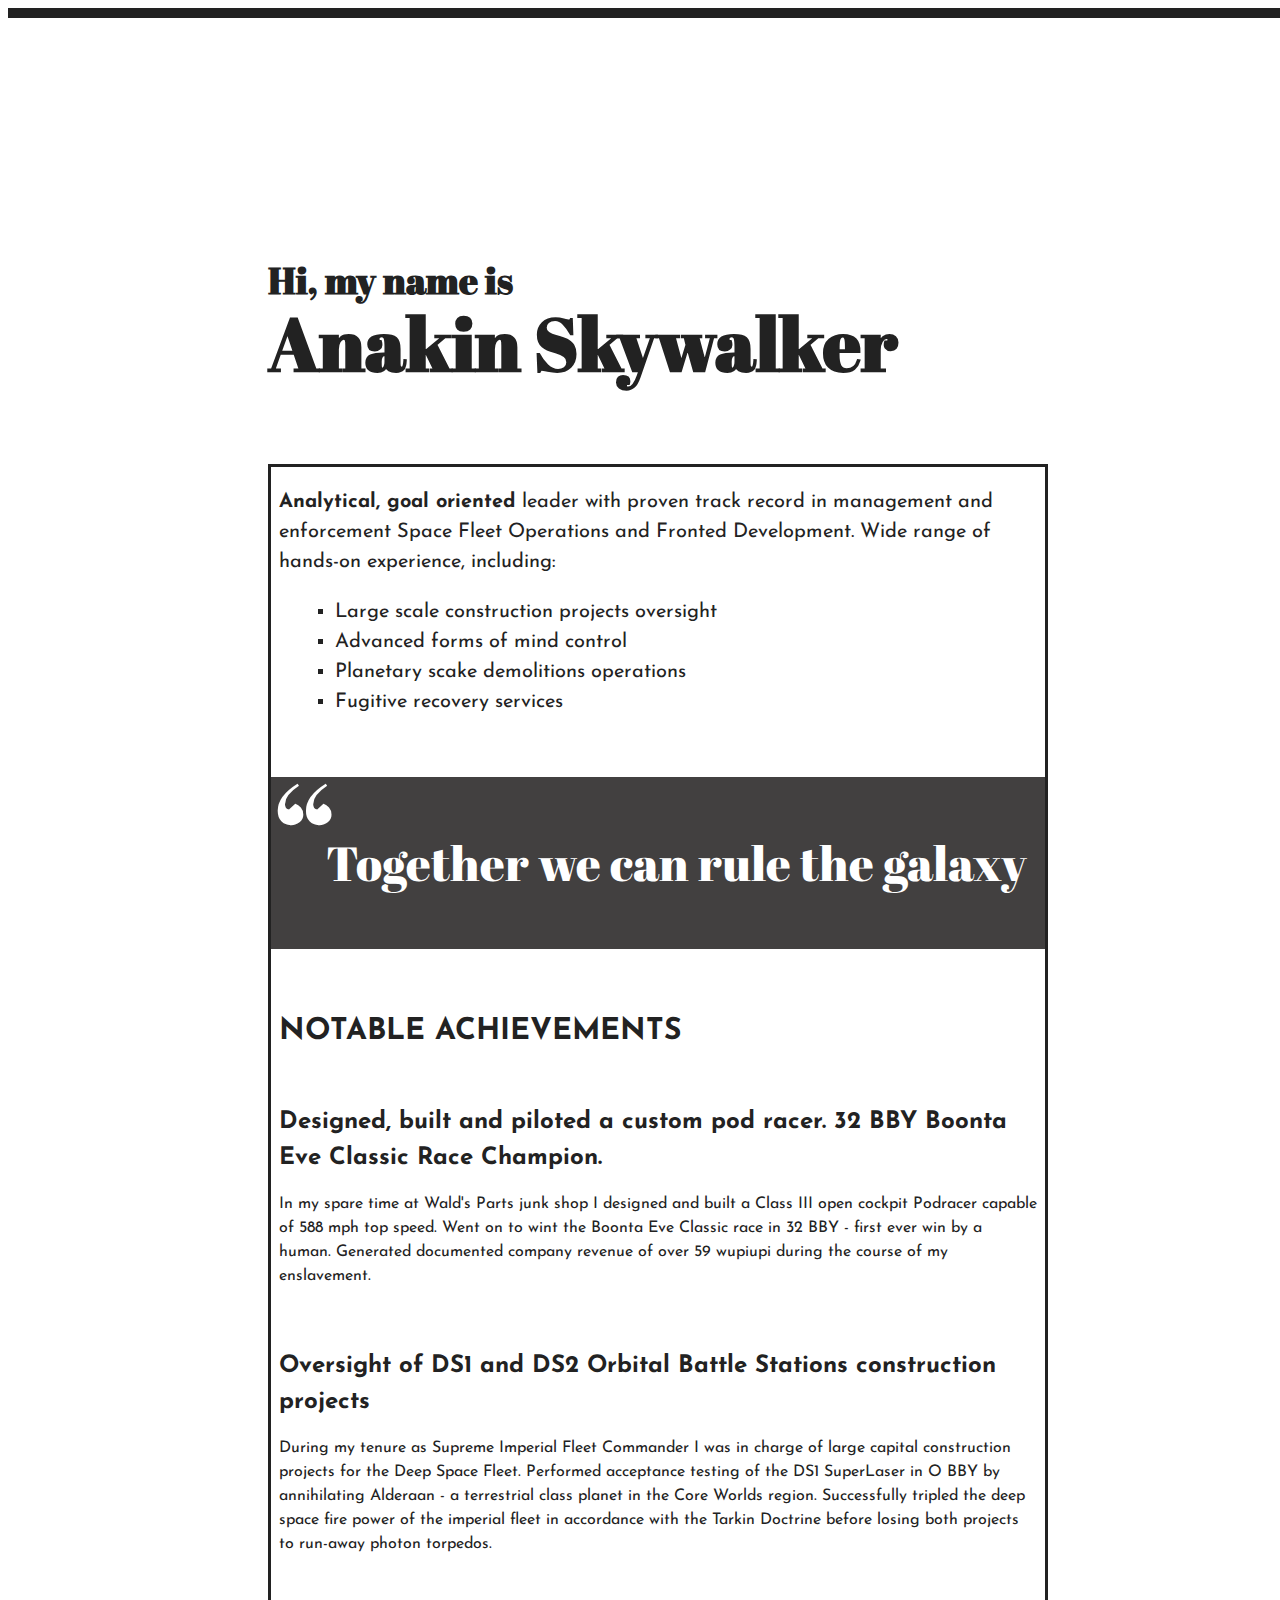
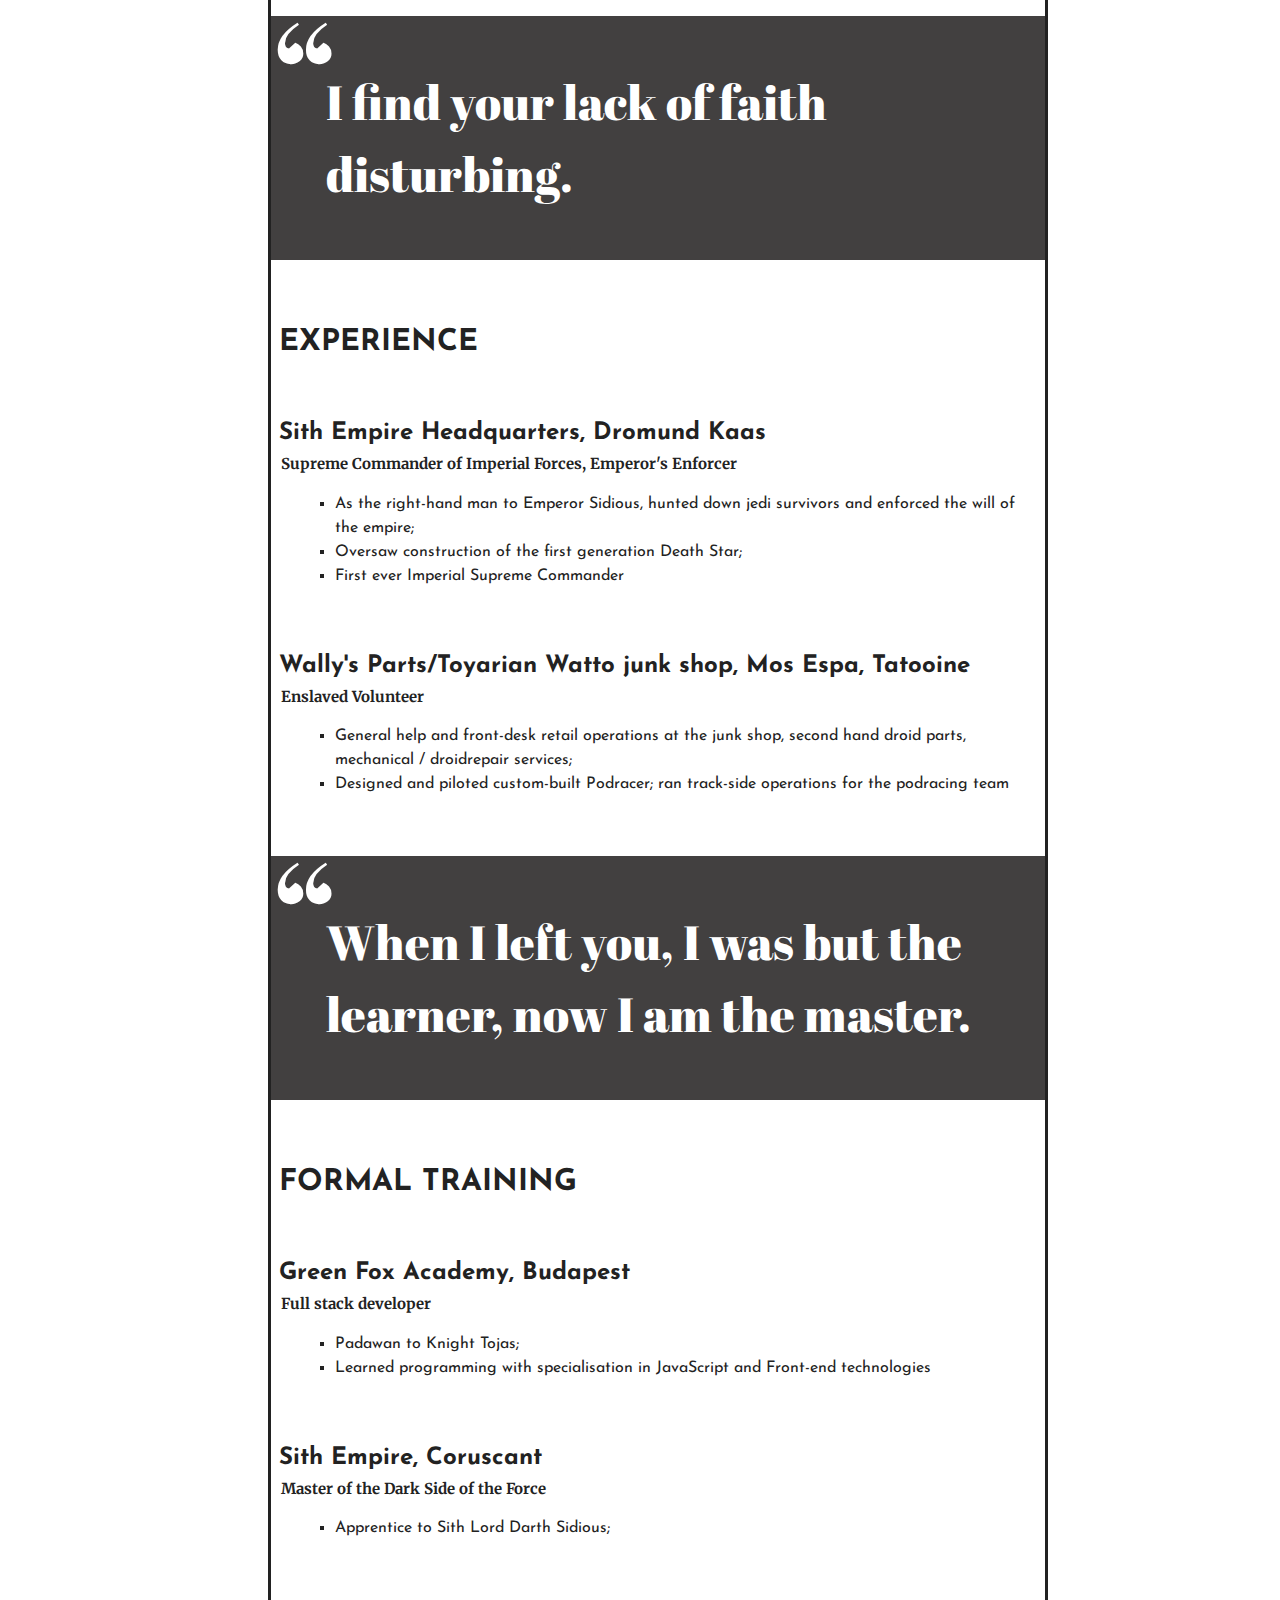
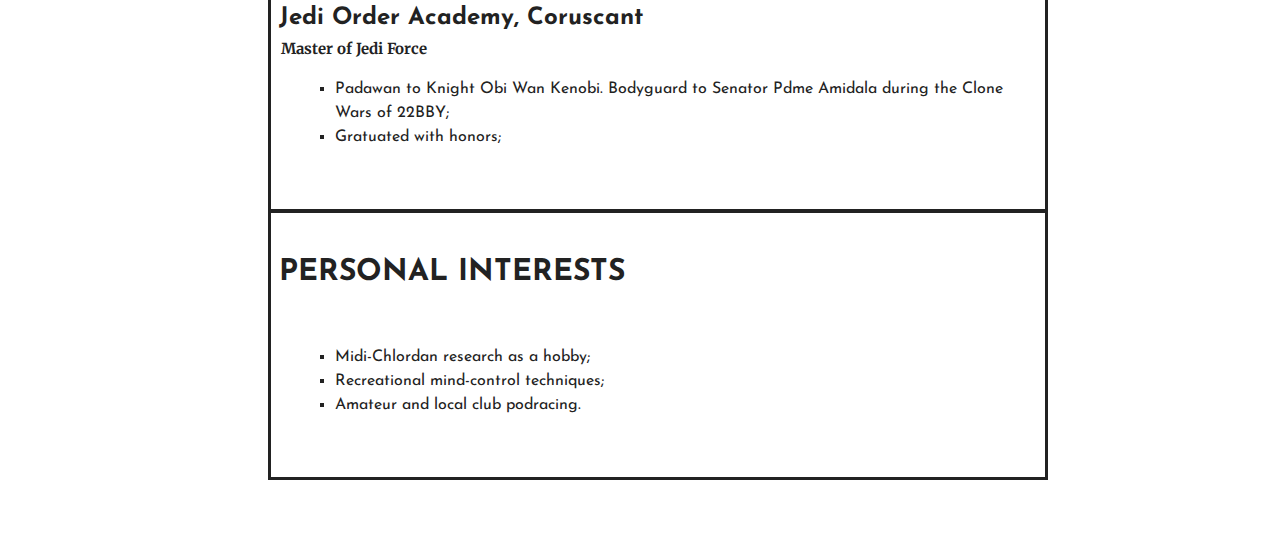
==== index.html @ e47cee24 "Added index" ====
<!DOCTYPE html>
<html lang="en" >
<head>
  <meta charset="UTF-8">
  <title>CodePen - My first website 04.20.</title>
  <link href="https://fonts.googleapis.com/css2?family=Abril+Fatface&family=Josefin+Sans:wght@365&family=Merriweather:ital@1&display=swap" rel="stylesheet"><link rel="stylesheet" href="./style.css">

</head>
<body>
<!-- partial:index.partial.html -->
<div>
  
  <header>
   <h3 class="header-top">Hi, my name is</h3>
   <h1 class="header-bottom">Anakin Skywalker</h1>
  </header>
  
  <main>
    
    <section>
      <p><span class="bold">Analytical, goal oriented </span>leader with proven track record in management and enforcement Space Fleet Operations and Fronted Development. Wide range of hands-on experience, including:</p>
    
      <ul class="intro">
        <li>Large scale construction projects oversight</li>
        <li>Advanced forms of mind control</li>
        <li>Planetary scake demolitions operations</li>
        <li>Fugitive recovery services</li>
      </ul>
    </section>
    
    <blockquote>Together we can rule the galaxy</blockquote>
  
    <section>
      <h3 class="title">notable achievements</h3>
      <h4>Designed, built and piloted a custom pod racer. 32 BBY Boonta Eve Classic Race Champion.</h4>
      <p class="description">In my spare time at Wald's Parts junk shop I designed and built a Class III open cockpit Podracer capable of 588 mph top speed. Went on to wint the Boonta Eve Classic race in 32 BBY - first ever win by a human. Generated documented company revenue of over 59 wupiupi during the course of my enslavement. </p>
      <h4>Oversight of DS1 and DS2 Orbital Battle Stations construction projects</h4>
      <p class="description">During my tenure as Supreme Imperial Fleet Commander I was in charge of large capital construction projects for the Deep Space Fleet. Performed acceptance testing of the DS1 SuperLaser in O BBY by annihilating Alderaan - a terrestrial class planet in the Core Worlds region. Successfully tripled the deep space fire power of the imperial fleet in accordance with the Tarkin Doctrine before losing both projects to run-away photon torpedos.</p>
    </section>
    
    <blockquote>I find your lack of faith disturbing.</blockquote>
    
    <section>
      <h3 class="title">experience</h3>
      <h4>Sith Empire Headquarters, Dromund Kaas</h4>
      <h5>Supreme Commander of Imperial Forces, Emperor's Enforcer</h5>
      <ul class=description>
          <li>As the right-hand man to Emperor Sidious, hunted down jedi survivors and enforced the will of the empire;</li>
          <li>Oversaw construction of the first generation Death Star;</li>
          <li>First ever Imperial Supreme Commander</li>
      </ul>
      <h4>Wally's Parts/Toyarian Watto junk shop, Mos Espa, Tatooine</h4>
      <h5>Enslaved Volunteer</h5>
      <ul class="description">
        <li>General help and front-desk retail operations at the junk shop, second hand droid parts, mechanical / droidrepair services;</li>
        <li>Designed and piloted custom-built Podracer; ran track-side operations for the podracing team</li>
      </ul>
    </section>
    
    <blockquote>When I left you, I was but the learner, now I am the master. </blockquote>
    
    <section>
      <h3 class="title">formal training</h3>
      <h4>Green Fox Academy, Budapest</h4>
      <h5>Full stack developer</h5>
      <ul class="description">
        <li>Padawan to Knight Tojas;</li>
        <li>Learned programming with specialisation in JavaScript and Front-end technologies</li>
      </ul>
      <h4>Sith Empire, Coruscant</h4>
      <h5>Master of the Dark Side of the Force</h5>
      <ul class="description">
        <li>Apprentice to Sith Lord Darth Sidious;</li>
      </ul>
      <h4>Jedi Order Academy, Coruscant</h4>
      <h5>Master of Jedi Force</h5>
      <ul class="description">
        <li>Padawan to Knight Obi Wan Kenobi. Bodyguard to Senator Pdme Amidala during the Clone Wars of 22BBY;</li>
        <li>Gratuated with honors;</li>
      </ul>
    </section>
    
    <hr>
    
    <section>
      <h3 class="title">personal interests</h3>
      <ul class="description">
        <li>Midi-Chlordan research as a hobby;</li>
        <li>Recreational mind-control techniques;</li>
       <li>Amateur and local club podracing.</li>
      </ul>
    </section>
    
  </main>
  
</div>
<!-- partial -->
  
</body>
</html>
---- style.css ----
div {
  width: 1300px;
  margin: auto;
  display: flex;
  flex-direction: column;
}

header {
  font-family: 'Abril Fatface', cursive;
  color: #222;
  position: relative;
  background-image: url("http://stayathome-syllabus.greenfox.academy/week01/assets/first-website-header.png");
  height: 400px;
  background-size: cover;
  background-position: center;
  border-top: solid 10px;
}
.header-top {
  position: absolute;
  top: 200px;
  left: 260px;
  font-size: 37px;
}
.header-bottom {
  position: absolute;
  top: 225px;
  left: 260px;
  font-size: 74px;
}
main {
  font-family: 'Josefin Sans', sans-serif;
  color: #222;
  border: solid;
  justify-content: flex-center;
  margin: 46px 260px;
  line-height: 1.5;
}
section {
  padding: 0 1%;
}
p {
  font-size: 20px;
}
.bold {
  font-weight: bold;
}
.intro {
  font-size: 20px;
}
ul {
   padding-left: 56px;
}
li {
  list-style-type: square;
}
blockquote {
  font-family: 'Abril Fatface', cursive;
  font-size: 48px;
  background: #424040;
  color: white;
  margin: 60px 0;
  padding: 50px 0px 50px 55px;
  text-align: left;
  position: relative;
}
blockquote::before {
  content: '\201C';
  color: white;
  font-size: 150px;
  position: absolute;
  left: 0;
  top: -50px;
} 
.title {
  text-transform: uppercase;
  font-size: 30px;
  margin-bottom: 50px;
}
h4 {
  font-size: 24px;
  margin-bottom: 0;
}
.description {
  font-size: 16px;
  margin-bottom: 60px;
}
h5 {
  font-family: 'Merriweather', serif;
  font-size: 15px;
  margin: 2px;
}
hr {
  background: #222;
  width: 100%;
  height: 4px;
  border: 0;
  margin: 37px 0px;
}
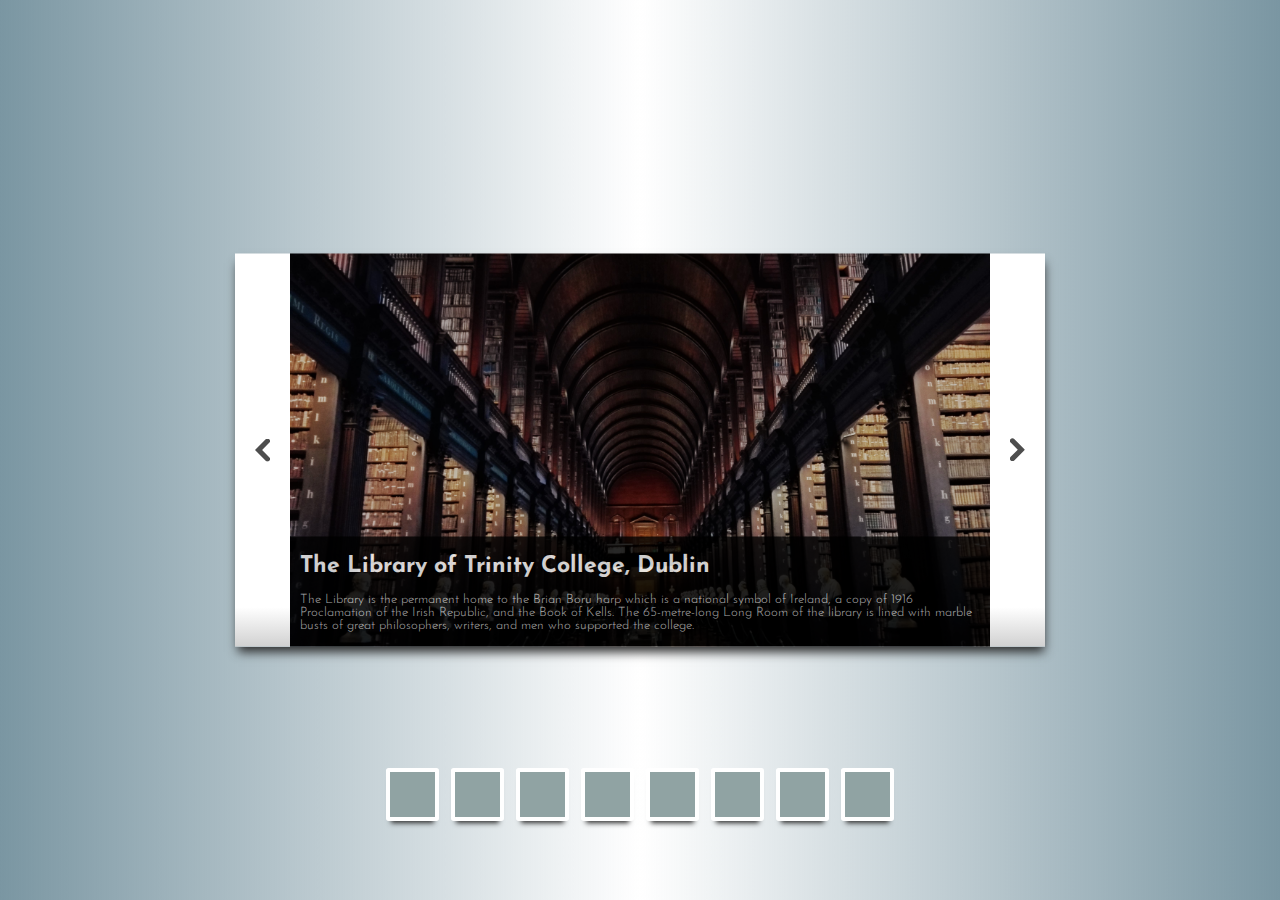
==== commit 4017bb80: "Rename" ====
--- a/index.html
+++ b/index.html
@@ -1,100 +1,36 @@
 <!DOCTYPE html>
-<html lang="en" >
+<html lang="en">
 <head>
-  <meta charset="UTF-8">
-  <title>CodePen - My first website 04.20.</title>
-  <link href="https://fonts.googleapis.com/css2?family=Abril+Fatface&family=Josefin+Sans:wght@365&family=Merriweather:ital@1&display=swap" rel="stylesheet"><link rel="stylesheet" href="./style.css">
-
+    <meta charset="UTF-8">
+    <meta name="viewport" content="width=device-width, initial-scale=1.0">
+    <title>Ireland in pictures</title>
+    <link href="https://fonts.googleapis.com/css2?family=Josefin+Sans:wght@300;400&display=swap" rel="stylesheet">
+    <link rel="stylesheet" href="Ireland_style.css">
 </head>
 <body>
-<!-- partial:index.partial.html -->
-<div>
-  
-  <header>
-   <h3 class="header-top">Hi, my name is</h3>
-   <h1 class="header-bottom">Anakin Skywalker</h1>
-  </header>
-  
-  <main>
     
-    <section>
-      <p><span class="bold">Analytical, goal oriented </span>leader with proven track record in management and enforcement Space Fleet Operations and Fronted Development. Wide range of hands-on experience, including:</p>
-    
-      <ul class="intro">
-        <li>Large scale construction projects oversight</li>
-        <li>Advanced forms of mind control</li>
-        <li>Planetary scake demolitions operations</li>
-        <li>Fugitive recovery services</li>
-      </ul>
+    <main>
+
+        <nav class="arrow" id="arrow-previous">
+            <img id="previous" src="arrow.svg" alt="">
+        </nav>
+        <article>
+            <img id="photo">
+            <div class="description">
+                <h1 id="photo-title"></h1>
+                <p id="photo-description"></p>
+            </div>
+        </article>
+        <nav class= "arrow" id="arrow-next">
+            <img id="next" src="arrow.svg" alt="">
+        </nav>
+
+    </main>
+
+    <section class="thumbnail-container">
     </section>
-    
-    <blockquote>Together we can rule the galaxy</blockquote>
-  
-    <section>
-      <h3 class="title">notable achievements</h3>
-      <h4>Designed, built and piloted a custom pod racer. 32 BBY Boonta Eve Classic Race Champion.</h4>
-      <p class="description">In my spare time at Wald's Parts junk shop I designed and built a Class III open cockpit Podracer capable of 588 mph top speed. Went on to wint the Boonta Eve Classic race in 32 BBY - first ever win by a human. Generated documented company revenue of over 59 wupiupi during the course of my enslavement. </p>
-      <h4>Oversight of DS1 and DS2 Orbital Battle Stations construction projects</h4>
-      <p class="description">During my tenure as Supreme Imperial Fleet Commander I was in charge of large capital construction projects for the Deep Space Fleet. Performed acceptance testing of the DS1 SuperLaser in O BBY by annihilating Alderaan - a terrestrial class planet in the Core Worlds region. Successfully tripled the deep space fire power of the imperial fleet in accordance with the Tarkin Doctrine before losing both projects to run-away photon torpedos.</p>
-    </section>
-    
-    <blockquote>I find your lack of faith disturbing.</blockquote>
-    
-    <section>
-      <h3 class="title">experience</h3>
-      <h4>Sith Empire Headquarters, Dromund Kaas</h4>
-      <h5>Supreme Commander of Imperial Forces, Emperor's Enforcer</h5>
-      <ul class=description>
-          <li>As the right-hand man to Emperor Sidious, hunted down jedi survivors and enforced the will of the empire;</li>
-          <li>Oversaw construction of the first generation Death Star;</li>
-          <li>First ever Imperial Supreme Commander</li>
-      </ul>
-      <h4>Wally's Parts/Toyarian Watto junk shop, Mos Espa, Tatooine</h4>
-      <h5>Enslaved Volunteer</h5>
-      <ul class="description">
-        <li>General help and front-desk retail operations at the junk shop, second hand droid parts, mechanical / droidrepair services;</li>
-        <li>Designed and piloted custom-built Podracer; ran track-side operations for the podracing team</li>
-      </ul>
-    </section>
-    
-    <blockquote>When I left you, I was but the learner, now I am the master. </blockquote>
-    
-    <section>
-      <h3 class="title">formal training</h3>
-      <h4>Green Fox Academy, Budapest</h4>
-      <h5>Full stack developer</h5>
-      <ul class="description">
-        <li>Padawan to Knight Tojas;</li>
-        <li>Learned programming with specialisation in JavaScript and Front-end technologies</li>
-      </ul>
-      <h4>Sith Empire, Coruscant</h4>
-      <h5>Master of the Dark Side of the Force</h5>
-      <ul class="description">
-        <li>Apprentice to Sith Lord Darth Sidious;</li>
-      </ul>
-      <h4>Jedi Order Academy, Coruscant</h4>
-      <h5>Master of Jedi Force</h5>
-      <ul class="description">
-        <li>Padawan to Knight Obi Wan Kenobi. Bodyguard to Senator Pdme Amidala during the Clone Wars of 22BBY;</li>
-        <li>Gratuated with honors;</li>
-      </ul>
-    </section>
-    
-    <hr>
-    
-    <section>
-      <h3 class="title">personal interests</h3>
-      <ul class="description">
-        <li>Midi-Chlordan research as a hobby;</li>
-        <li>Recreational mind-control techniques;</li>
-       <li>Amateur and local club podracing.</li>
-      </ul>
-    </section>
-    
-  </main>
-  
-</div>
-<!-- partial -->
-  
+
+    <script src="https://code.jquery.com/jquery-3.5.0.min.js"></script>
+    <script type="text/javascript" src="Ireland_script.js"></script>
 </body>
-</html>
+</html>--- a/Ireland_style.css
+++ b/Ireland_style.css
@@ -0,0 +1,100 @@
+body {
+    background-image: radial-gradient( circle, transparent, #7A96A2);
+}
+main {
+    width: 810px;
+    height: 393px;
+    display: flex;
+    flex-direction: row;
+    justify-content: center;
+    
+    position: absolute;
+    left: 50%;
+    top: 50%;
+    transform: translate(-50%, -50%);
+    
+    box-shadow: 1px 7px 10px -2px #2D2D2D;
+}
+.arrow {
+    width: 55px;
+    height: 393px;
+    
+    display: flex;
+    align-items: center;
+    justify-content: center;
+    
+    background-image: linear-gradient( to bottom, white 90%, #D1D1D1);
+}
+.arrow:hover {
+    cursor: pointer;
+}
+#next {
+    transform: rotate(0.5turn);
+    transition: all .2s ease-in-out;
+}
+#previous {
+    transition: all .2s ease-in-out;
+}
+#photo {
+    width: 700px;
+    height: 393px;
+}
+article {
+    position: relative;
+}
+.description {
+    width: 680px;
+    height: 100px;
+    position: absolute;
+    bottom: 0px;
+    background-color: black;
+    opacity: 0.8;
+    padding: 5px 10px;
+}
+h1 {
+    font-family: 'Josefin Sans', sans-serif;
+    font-size: 23px;
+    color: white;
+    margin-top: 13px;
+    margin-bottom: 0;
+    opacity: 1;
+}
+p {
+    font-family: 'Josefin Sans', sans-serif;
+    font-size: 13px;
+    font-weight: 300;
+    color: #D1D1D1;
+    margin-top: 15px;
+    opacity: 1;
+}
+.thumbnail-container {
+    width: 810px;
+    height: 60px;
+    display: flex;
+    flex-direction: row;
+    justify-content: center;
+    
+    position: absolute;
+    top: 88%;
+    left: 50%;
+    
+    transform: translate(-50%, -50%);
+}
+.thumbnail {
+    width: 45px;
+    height: 45px;
+    border: 4px white solid;
+    border-radius: 5%;
+    background: #90A3A3;
+    margin: 6px;
+    box-shadow: 0px 7px 5px -5px #2D2D2D;
+        /* ezt a scriptben még változtatni sötétebbre, nagyobbra ha aktív*/
+}
+.thumbnail:hover {
+    cursor: pointer;
+}
+.thumb-image {
+    width: 44px;
+    height: 44px;
+    object-fit: cover;
+}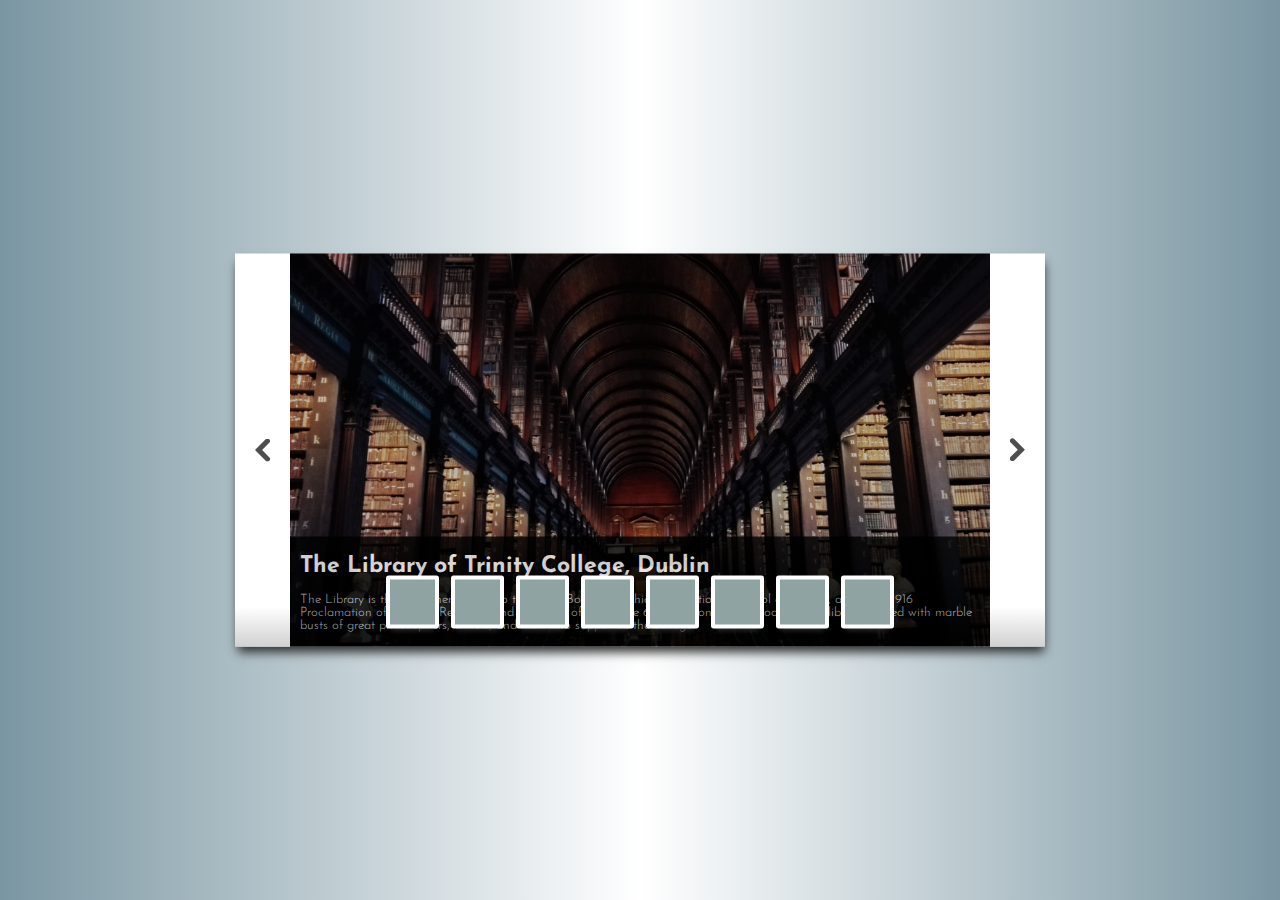
==== commit 20f853ec: "Working thumbs" ====
--- a/index.html
+++ b/index.html
@@ -25,10 +25,12 @@
             <img id="next" src="arrow.svg" alt="">
         </nav>
 
-    </main>
+    
 
-    <section class="thumbnail-container">
-    </section>
+        <section class="thumbnail-container">
+        </section>
+
+    </main> 
 
     <script src="https://code.jquery.com/jquery-3.5.0.min.js"></script>
     <script type="text/javascript" src="Ireland_script.js"></script>
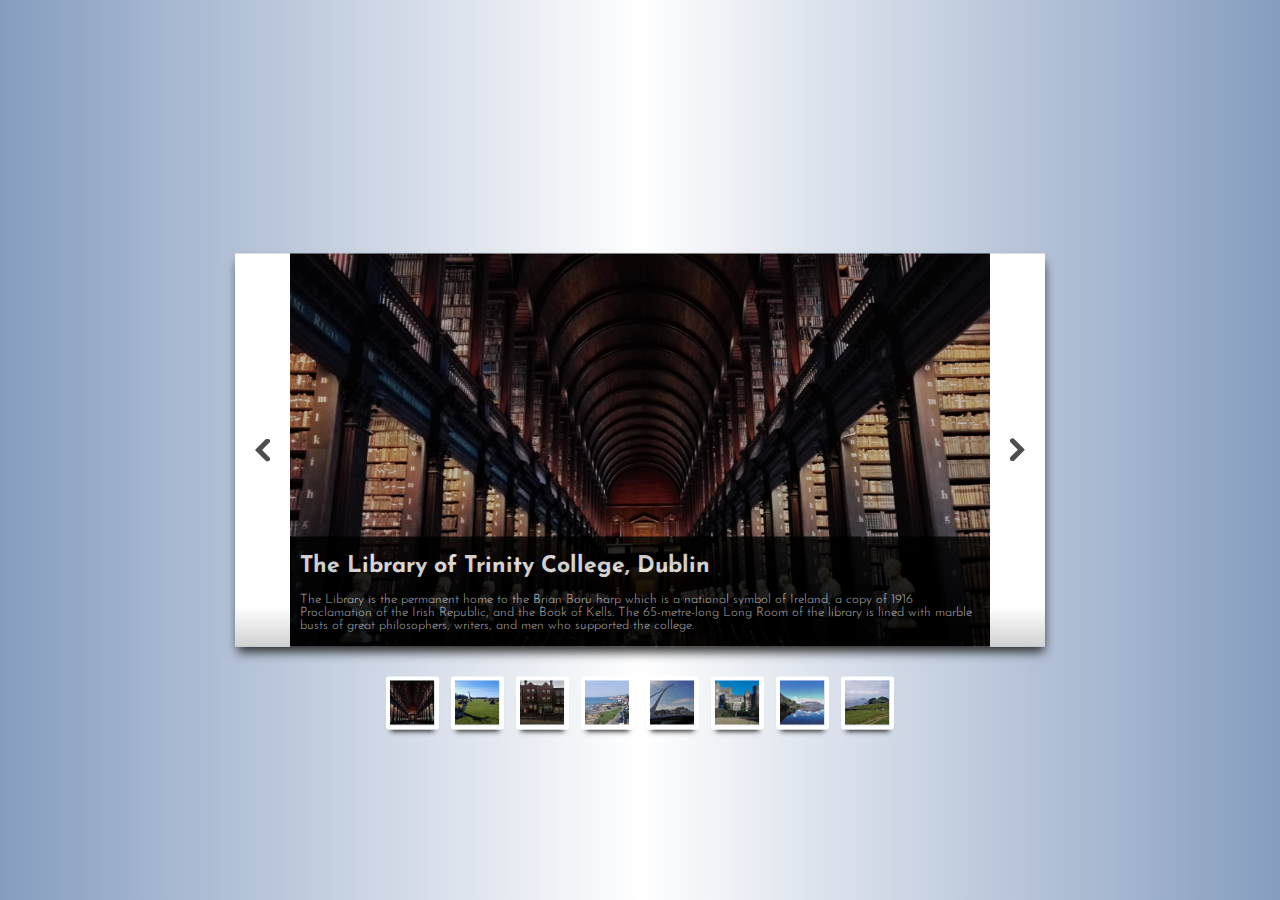
==== commit d36ed3ca: "Source errors" ====
--- a/index.html
+++ b/index.html
@@ -5,7 +5,7 @@
     <meta name="viewport" content="width=device-width, initial-scale=1.0">
     <title>Ireland in pictures</title>
     <link href="https://fonts.googleapis.com/css2?family=Josefin+Sans:wght@300;400&display=swap" rel="stylesheet">
-    <link rel="stylesheet" href="Ireland_style.css">
+    <link rel="stylesheet" href="style.css">
 </head>
 <body>
     
@@ -33,6 +33,6 @@
     </main> 
 
     <script src="https://code.jquery.com/jquery-3.5.0.min.js"></script>
-    <script type="text/javascript" src="Ireland_script.js"></script>
+    <script type="text/javascript" src="script.js"></script>
 </body>
 </html>--- a/style.css
+++ b/style.css
@@ -0,0 +1,103 @@
+body {
+    background-image: radial-gradient( circle, transparent, #869DBF);
+}
+main {
+    width: 810px;
+    height: 393px;
+    display: flex;
+    flex-direction: row;
+    justify-content: center;
+    
+    position: absolute;
+    left: 50%;
+    top: 50%;
+    transform: translate(-50%, -50%);
+    
+    box-shadow: 1px 7px 10px -2px #2D2D2D;
+}
+.arrow {
+    width: 55px;
+    height: 393px;
+    
+    display: flex;
+    align-items: center;
+    justify-content: center;
+    
+    background-image: linear-gradient( to bottom, white 90%, #D1D1D1);
+}
+.arrow:hover {
+    cursor: pointer;
+}
+#next {
+    transform: rotate(0.5turn);
+    transition: all .2s ease-in-out;
+}
+#previous {
+    transition: all .2s ease-in-out;
+}
+#photo {
+    width: 700px;
+    height: 393px;
+}
+article {
+    position: relative;
+}
+.description {
+    width: 680px;
+    height: 100px;
+    position: absolute;
+    bottom: 0px;
+    background-color: black;
+    opacity: 0.8;
+    padding: 5px 10px;
+}
+h1 {
+    font-family: 'Josefin Sans', sans-serif;
+    font-size: 23px;
+    color: white;
+    margin-top: 13px;
+    margin-bottom: 0;
+    opacity: 1;
+}
+p {
+    font-family: 'Josefin Sans', sans-serif;
+    font-size: 13px;
+    font-weight: 300;
+    color: #D1D1D1;
+    margin-top: 15px;
+    opacity: 1;
+}
+.thumbnail-container {
+    width: 810px;
+    height: 60px;
+    display: flex;
+    flex-direction: row;
+    justify-content: center;
+    
+    position: absolute;
+    top: 110%;
+    left: 50%;
+    
+    transform: translate(-50%, -50%);
+
+    margin-top: 15px;
+}
+.thumbnail {
+    width: 45px;
+    height: 45px;
+    border: 4px white solid;
+    border-radius: 5%;
+    background: transparent;
+    margin: 6px;
+    box-shadow: 0px 7px 5px -5px #2D2D2D;
+        /* ezt a scriptben még változtatni sötétebbre, nagyobbra ha aktív*/
+    position: relative;
+}
+.thumbnail:hover {
+    cursor: pointer;
+}
+.thumb-image {
+    width: 44px;
+    height: 44px;
+    object-fit: cover;
+}